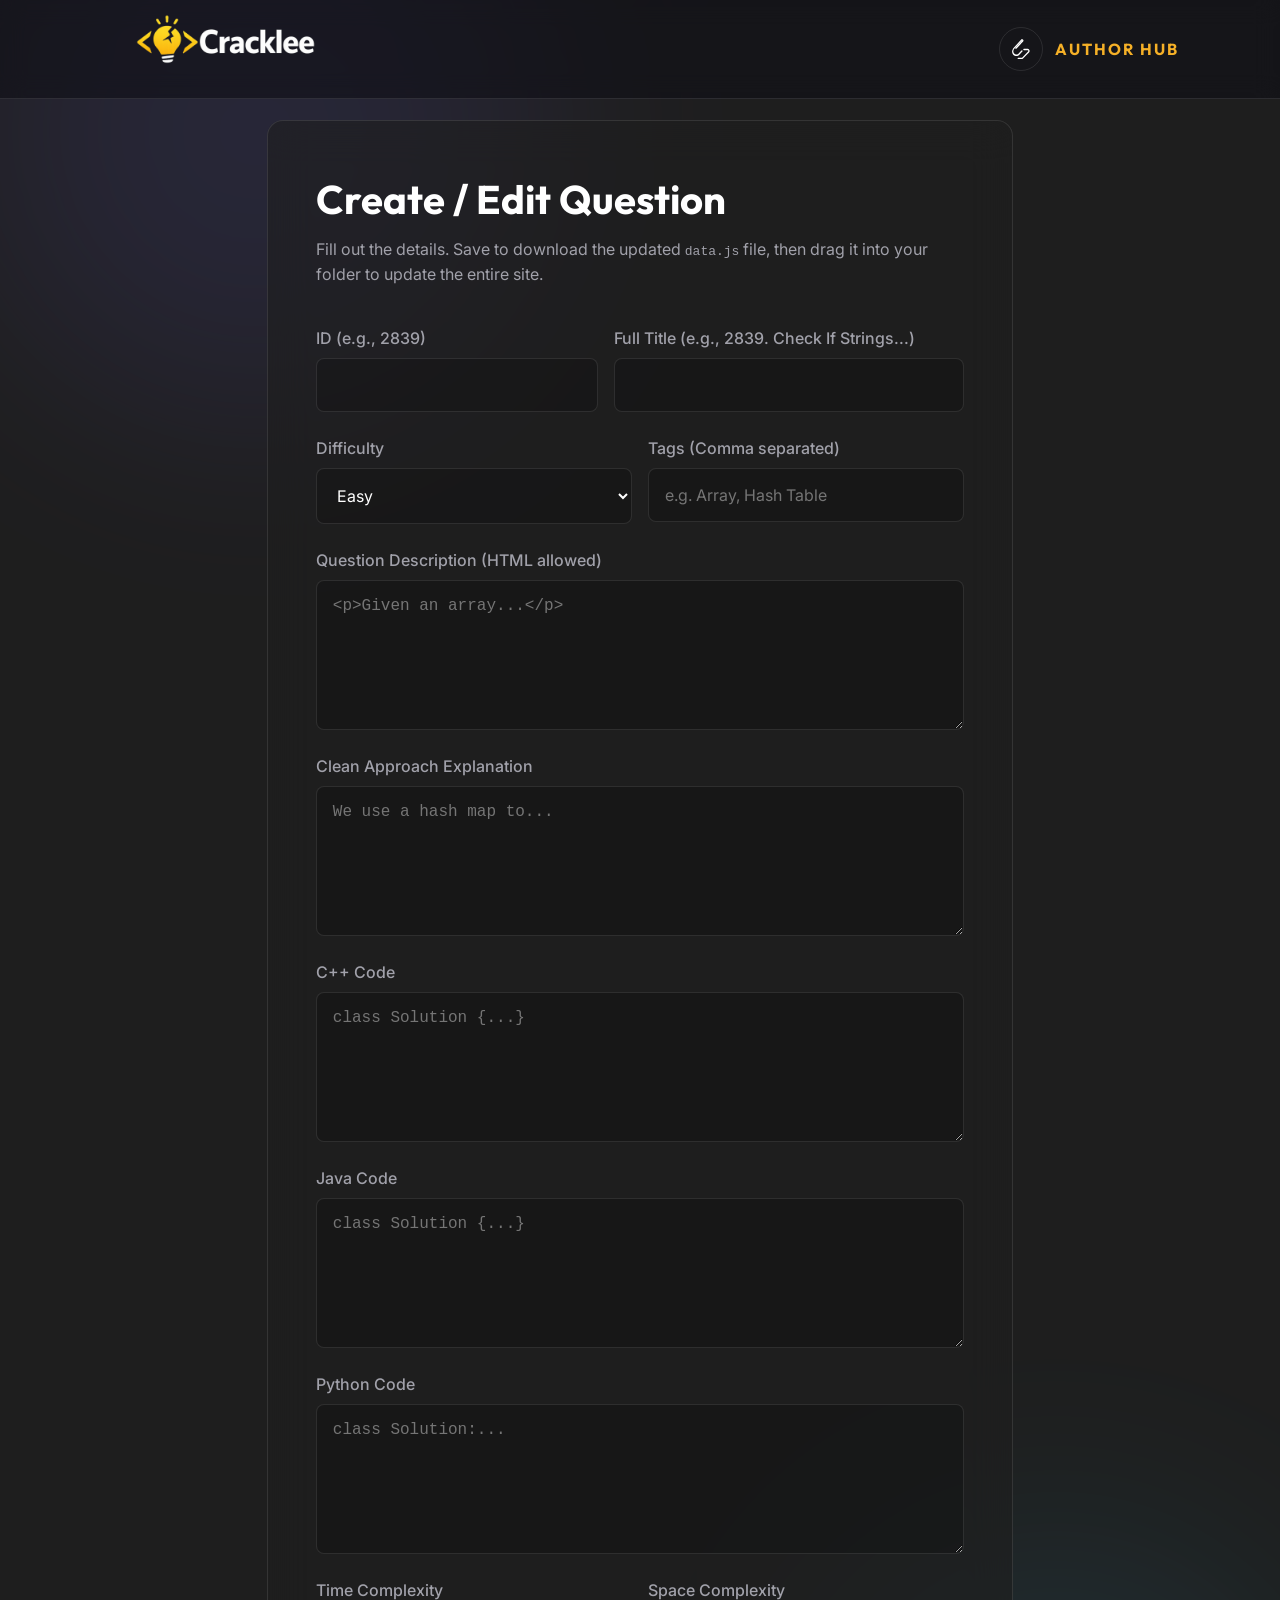
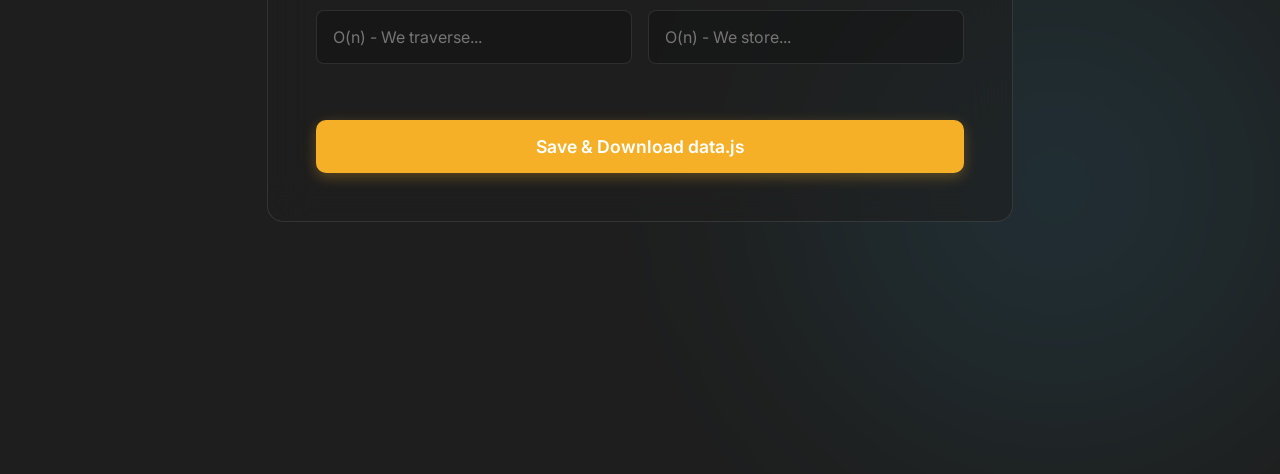
==== admin.html @ 5ce34c50 "Added Cracklee files" ====
<!DOCTYPE html>
<html lang="en">
<head>
    <meta charset="UTF-8">
    <meta name="viewport" content="width=device-width, initial-scale=1.0">
    <title>Admin Dashboard | Cracklee</title>
    <link rel="stylesheet" href="style.css">
    <link href="https://fonts.googleapis.com/css2?family=Inter:wght@300;400;500;600;700&family=Outfit:wght@400;600;800&display=swap" rel="stylesheet">
    <style>
        .admin-form { display: flex; flex-direction: column; gap: 1.5rem; }
        .form-group { display: flex; flex-direction: column; gap: 0.5rem; }
        label { font-family: 'Inter', sans-serif; font-weight: 500; color: var(--text-secondary); }
        input, select, textarea { 
            background: rgba(0,0,0,0.2); 
            border: 1px solid var(--glass-border); 
            color: var(--text-primary); 
            padding: 1rem; 
            border-radius: 8px; 
            font-family: 'Inter', sans-serif; 
            font-size: 1rem; 
        }
        [data-theme="light"] input, [data-theme="light"] select, [data-theme="light"] textarea {
            background: rgba(255,255,255,0.5);
            color: #0f172a;
        }
        textarea { min-height: 150px; resize: vertical; font-family: monospace; }
        .row { display: flex; gap: 1rem; width: 100%; }
        .col { flex: 1; }
        @media (max-width: 768px) { .row { flex-direction: column; } }
    </style>
</head>
<body>
    <div class="blob blob-1"></div>
    <div class="blob blob-2"></div>
    
    <!-- Admin Navigation -->
    <nav class="navbar">
        <div class="logo" style="margin: -60px 0;">
            <a href="index.html" style="text-decoration: none; color: inherit; display: flex; align-items: center;">
                <img src="images/logo.png" alt="Cracklee Logo" style="height: 170px; transform: scale(1.2); transform-origin: left center;">
            </a>
        </div>
        <div class="nav-right" style="display: flex; gap: 0.75rem; align-items: center;">
            <a href="https://leetcode.com/" target="_blank" class="icon-toggle" aria-label="LeetCode" title="Go to LeetCode">
                <svg viewBox="0 0 24 24" width="20" height="20" xmlns="http://www.w3.org/2000/svg" fill="currentColor"><path d="M13.483 0a1.374 1.374 0 0 0-.961.438L7.116 6.226l-3.854 4.126a5.266 5.266 0 0 0-1.209 2.104 5.35 5.35 0 0 0-.125 5.13 5.527 5.527 0 0 0 2.462 2.372 5.093 5.093 0 0 0 4.144.155 5.23 5.23 0 0 0 2.274-2.01l.016-.023 2.87-3.076a.82.82 0 0 0-.019-1.127.818.818 0 0 0-1.124-.017l-2.872 3.078a3.784 3.784 0 0 1-1.638 1.458 3.518 3.518 0 0 1-2.91.012 3.978 3.978 0 0 1-1.78-1.745 3.868 3.868 0 0 1-.226-3.6 3.786 3.786 0 0 1 .863-1.492l3.854-4.126 5.408-5.789a.12.12 0 0 1 .158-.027.12.12 0 0 1 .059.088.118.118 0 0 1-.035.109l-8.086 8.618a.818.818 0 0 0-.016 1.13.82.82 0 0 0 1.13-.016l8.086-8.619a1.6 1.6 0 0 0 .285-1.722 1.637 1.637 0 0 0-1.428-.909z"/><path d="M21.055 12.002a2.38 2.38 0 0 0-1.206-.24h-4.32a.818.818 0 0 0-.82.818.82.82 0 0 0 .82.819h4.32a.89.89 0 0 1 .494.13.91.91 0 0 1 .31.42.9.9 0 0 1-.212 1.053l-6.86 7.07a1.693 1.693 0 0 1-1.2.49h-3.636a.818.818 0 0 0-.82.82.82.82 0 0 0 .82.818h3.636a3.344 3.344 0 0 0 2.373-.972l6.858-7.072a2.536 2.536 0 0 0 .425-2.946z"/></svg>
            </a>
            <span style="font-family: 'Outfit', sans-serif; font-weight: bold; color: var(--accent-color); margin-right: 1.5rem; letter-spacing: 2px;">AUTHOR HUB</span>
        </div>
    </nav>

    <!-- Main Content -->
    <main style="padding: 120px 6% 4rem 6%; max-width: 900px; margin: 0 auto;">
        <div style="background: var(--glass-bg); border: 1px solid var(--glass-border); border-radius: 16px; padding: 3rem; backdrop-filter: blur(20px);">
            <h1 style="font-family: 'Outfit', sans-serif; font-size: 2.5rem; margin-bottom: 0.5rem;">Create / Edit Question</h1>
            <p style="color: var(--text-secondary); margin-bottom: 2.5rem;">Fill out the details. Save to download the updated <code>data.js</code> file, then drag it into your folder to update the entire site.</p>
            
            <form id="adminForm" class="admin-form">
                <div class="row">
                    <div class="form-group col" style="flex: 0.3;">
                        <label>ID (e.g., 2839)</label>
                        <input type="text" id="pId" required>
                    </div>
                    <div class="form-group col">
                        <label>Full Title (e.g., 2839. Check If Strings...)</label>
                        <input type="text" id="pTitle" required>
                    </div>
                </div>
                
                <div class="row">
                    <div class="form-group col">
                        <label>Difficulty</label>
                        <select id="pDiff" required>
                            <option value="Easy">Easy</option>
                            <option value="Medium">Medium</option>
                            <option value="Hard">Hard</option>
                        </select>
                    </div>
                    <div class="form-group col">
                        <label>Tags (Comma separated)</label>
                        <input type="text" id="pTags" placeholder="e.g. Array, Hash Table" required>
                    </div>
                </div>

                <div class="form-group">
                    <label>Question Description (HTML allowed)</label>
                    <textarea id="pDesc" placeholder="<p>Given an array...</p>" required></textarea>
                </div>
                
                <div class="form-group">
                    <label>Clean Approach Explanation</label>
                    <textarea id="pAppr" placeholder="We use a hash map to..." required></textarea>
                </div>

                <div class="form-group">
                    <label>C++ Code</label>
                    <textarea id="pCpp" placeholder="class Solution {...}"></textarea>
                </div>

                <div class="form-group">
                    <label>Java Code</label>
                    <textarea id="pJava" placeholder="class Solution {...}"></textarea>
                </div>

                <div class="form-group">
                    <label>Python Code</label>
                    <textarea id="pPy" placeholder="class Solution:..."></textarea>
                </div>
                
                <div class="row">
                    <div class="form-group col">
                        <label>Time Complexity</label>
                        <input type="text" id="pTime" placeholder="O(n) - We traverse..." required>
                    </div>
                    <div class="form-group col">
                        <label>Space Complexity</label>
                        <input type="text" id="pSpace" placeholder="O(n) - We store..." required>
                    </div>
                </div>
                
                <button type="submit" class="btn btn-primary btn-lg" style="margin-top: 2rem; width: 100%;">Save & Download data.js</button>
            </form>
        </div>
    </main>

    <script src="data.js"></script>
    <script>
        document.getElementById('adminForm').addEventListener('submit', function(e) {
            e.preventDefault();
            
            const newProblem = {
                id: document.getElementById('pId').value.trim(),
                title: document.getElementById('pTitle').value.trim(),
                difficulty: document.getElementById('pDiff').value,
                tags: document.getElementById('pTags').value.trim(),
                description: document.getElementById('pDesc').value.trim(),
                approach: document.getElementById('pAppr').value.trim(),
                cpp: document.getElementById('pCpp').value.trim(),
                java: document.getElementById('pJava').value.trim(),
                python: document.getElementById('pPy').value.trim(),
                timeComplexity: document.getElementById('pTime').value.trim(),
                spaceComplexity: document.getElementById('pSpace').value.trim(),
                date: '' // Set automatically below
            };
            
            // Current data from data.js
            const existingData = typeof problemsData !== 'undefined' ? problemsData : [];
            
            // Generate a formatted current date (e.g., "Mar 30, 2026")
            const today = new Date().toLocaleDateString('en-US', { month: 'short', day: 'numeric', year: 'numeric' });
            
            // Check if ID already exists, if so update it, else push
            const existingIdx = existingData.findIndex(p => p.id === newProblem.id);
            if(existingIdx >= 0) {
                // Keep the original date if editing an existing question
                newProblem.date = existingData[existingIdx].date || today;
                existingData[existingIdx] = newProblem;
            } else {
                // Add today's date for brand new questions
                newProblem.date = today;
                existingData.push(newProblem);
            }
            
            // Generate the javascript file string (with readable formatting)
            const fileContent = 'const problemsData = ' + JSON.stringify(existingData, null, 4) + ';';
            
            // Trigger Download
            const blob = new Blob([fileContent], { type: 'text/javascript' });
            const url = URL.createObjectURL(blob);
            const a = document.createElement('a');
            a.href = url;
            a.download = 'data.js';
            document.body.appendChild(a);
            a.click();
            document.body.removeChild(a);
            URL.revokeObjectURL(url);
            
            alert('Successfully generated! Check your downloads folder for data.js.\n\nDrag and drop it into your project folder to replace the old one, and your site is instantly updated!');
            
            // Reset form optionally
            // document.getElementById('adminForm').reset();
        });
    </script>
</body>
</html>
---- style.css ----
:root {
    --bg-color: #1e1e1e;
    --text-primary: #ffffff;
    --text-secondary: #a1a1aa;
    --accent-color: #f5b027;
    --accent-glow: rgba(245, 176, 39, 0.3);
    --glass-bg: rgba(30, 30, 30, 0.6);
    --glass-border: rgba(255, 255, 255, 0.1);
}

[data-theme="light"] {
    --bg-color: #f8fafc;
    --text-primary: #0f172a;
    --text-secondary: #475569;
    --accent-color: #d97706;
    --accent-glow: rgba(217, 119, 6, 0.3);
    --glass-bg: rgba(255, 255, 255, 0.7);
    --glass-border: rgba(0, 0, 0, 0.1);
}

* {
    margin: 0;
    padding: 0;
    box-sizing: border-box;
    scroll-behavior: smooth;
}

body {
    background-color: var(--bg-color);
    color: var(--text-primary);
    font-family: 'Inter', -apple-system, sans-serif;
    min-height: 100vh;
    overflow-x: hidden;
    position: relative;
    line-height: 1.5;
}

/* Background Animated Blobs for Dynamic Aesthetics */
.blob {
    position: absolute;
    filter: blur(100px);
    z-index: -1;
    opacity: 0.6;
    animation: float 12s infinite ease-in-out alternate;
}

.blob-1 {
    top: -10%;
    left: -5%;
    width: 50vw;
    height: 50vw;
    background: radial-gradient(circle, rgba(99,102,241,0.25) 0%, rgba(206,104,255,0.05) 100%);
    border-radius: 50%;
}

.blob-2 {
    bottom: -10%;
    right: -5%;
    width: 45vw;
    height: 45vw;
    background: radial-gradient(circle, rgba(56,189,248,0.2) 0%, rgba(45,212,191,0.05) 100%);
    border-radius: 50%;
    animation-delay: -6s;
}

@keyframes float {
    0% { transform: translate(0, 0) scale(1); }
    100% { transform: translate(40px, 60px) scale(1.15); }
}

/* Glassmorphism Navbar */
.navbar {
    display: flex;
    justify-content: space-between;
    align-items: center;
    padding: 1.5rem 6%;
    background: rgba(15, 16, 22, 0.6);
    backdrop-filter: blur(12px);
    -webkit-backdrop-filter: blur(12px);
    border-bottom: 1px solid var(--glass-border);
    position: fixed;
    width: 100%;
    top: 0;
    z-index: 100;
    transition: all 0.3s ease;
}

.logo {
    font-family: 'Outfit', sans-serif;
    font-size: 1.8rem;
    font-weight: 800;
    letter-spacing: -0.5px;
    cursor: pointer;
}

.logo span {
    color: var(--accent-color);
}

.nav-links {
    display: flex;
    gap: 2.5rem;
    list-style: none;
}

.nav-links a {
    color: var(--text-secondary);
    text-decoration: none;
    font-weight: 500;
    font-size: 0.95rem;
    transition: color 0.3s ease;
    position: relative;
}

.nav-links a::after {
    content: '';
    position: absolute;
    width: 0;
    height: 2px;
    bottom: -4px;
    left: 0;
    background-color: var(--accent-color);
    transition: width 0.3s ease;
}

.nav-links a:hover {
    color: var(--text-primary);
}

.nav-links a:hover::after {
    width: 100%;
}

/* Modern Buttons */
.btn {
    padding: 0.75rem 1.75rem;
    border-radius: 8px;
    font-family: 'Inter', sans-serif;
    font-weight: 600;
    font-size: 0.95rem;
    cursor: pointer;
    transition: all 0.3s cubic-bezier(0.4, 0, 0.2, 1);
    border: none;
    display: inline-flex;
    align-items: center;
    justify-content: center;
    gap: 8px;
}

.btn-lg {
    padding: 1rem 2.5rem;
    font-size: 1.1rem;
    border-radius: 10px;
}

.icon-toggle {
    background: transparent;
    border: 1px solid var(--glass-border);
    color: var(--text-primary);
    width: 44px;
    height: 44px;
    border-radius: 50%;
    display: flex;
    align-items: center;
    justify-content: center;
    cursor: pointer;
    transition: all 0.3s ease;
}

.icon-toggle:hover {
    background: var(--glass-bg);
    transform: scale(1.05);
}

.btn-outline {
    background: transparent;
    color: var(--text-primary);
    border: 1px solid var(--glass-border);
}

.btn-outline:hover {
    background: rgba(255, 255, 255, 0.05);
    border-color: rgba(255, 255, 255, 0.2);
}

.btn-primary {
    background: var(--accent-color);
    color: white;
    box-shadow: 0 4px 14px 0 var(--accent-glow);
}

.btn-primary:hover {
    transform: translateY(-2px);
    box-shadow: 0 6px 20px var(--accent-glow);
    background: var(--accent-color);
    filter: brightness(1.1);
}

.btn-secondary {
    background: var(--glass-bg);
    color: var(--text-primary);
    border: 1px solid var(--glass-border);
    backdrop-filter: blur(10px);
}

.btn-secondary:hover {
    background: rgba(255, 255, 255, 0.08);
}

/* Hero Section Layout */
.hero {
    min-height: 100vh;
    display: flex;
    align-items: center;
    justify-content: center;
    padding: 0 6%;
    padding-top: 6rem; /* Account for navbar */
}

.hero-inner {
    display: flex;
    align-items: center;
    justify-content: space-between;
    gap: 4rem;
    width: 100%;
    max-width: 1250px;
    margin: 0 auto;
}

.hero-content {
    flex: 1.2;
    max-width: 650px;
    opacity: 0;
    transform: translateY(40px);
    animation: slideUp 1.8s cubic-bezier(0.16, 1, 0.3, 1) forwards;
}

.badge {
    display: inline-flex;
    align-items: center;
    gap: 8px;
    padding: 0.4rem 1rem;
    background: rgba(99, 102, 241, 0.1);
    border: 1px solid rgba(99, 102, 241, 0.2);
    border-radius: 20px;
    font-size: 0.85rem;
    font-weight: 500;
    color: #818cf8;
    margin-bottom: 1.5rem;
}

.hero-title {
    font-family: 'Outfit', sans-serif;
    font-size: clamp(3rem, 5vw, 4.5rem);
    font-weight: 800;
    line-height: 1.1;
    margin-bottom: 1.5rem;
    background: linear-gradient(135deg, var(--text-primary) 0%, var(--text-secondary) 100%);
    -webkit-background-clip: text;
    background-clip: text;
    -webkit-text-fill-color: transparent;
    letter-spacing: -1px;
}

.hero-subtitle {
    font-size: 1.15rem;
    line-height: 1.7;
    color: var(--text-secondary);
    margin-bottom: 2.5rem;
    max-width: 540px;
}

.hero-actions {
    display: flex;
    gap: 1.25rem;
}

/* Premium 3D Glass Card */
.hero-visual {
    flex: 1;
    display: flex;
    justify-content: center;
    align-items: center;
    opacity: 0;
    transform: translateY(40px);
    animation: slideUp 1.8s cubic-bezier(0.16, 1, 0.3, 1) forwards 0.6s;
    perspective: 1000px;
    position: relative;
}

/* Glowing Orb behind the card */
.hero-visual::before {
    content: '';
    position: absolute;
    width: 250px;
    height: 250px;
    background: var(--accent-color);
    border-radius: 50%;
    filter: blur(100px);
    opacity: 0.3;
    z-index: -1;
    animation: pulse-glow 4s ease-in-out infinite alternate;
}

@keyframes pulse-glow {
    0% { transform: scale(0.8); opacity: 0.3; }
    100% { transform: scale(1.3); opacity: 0.6; }
}

/* Inner wrapper for 3d effect handled by js and idle floating */
.glass-card-wrapper {
    width: 100%;
    max-width: 500px;
    animation: floating 6s ease-in-out infinite;
}

@keyframes floating {
    0% { transform: translateY(0px); }
    50% { transform: translateY(-15px); }
    100% { transform: translateY(0px); }
}

.glass-card {
    width: 100%;
    background: linear-gradient(145deg, rgba(255,255,255,0.05), rgba(255,255,255,0.01));
    border: 1px solid var(--glass-border);
    border-radius: 24px;
    padding: 2.5rem;
    backdrop-filter: blur(20px);
    -webkit-backdrop-filter: blur(20px);
    box-shadow: 0 30px 60px -12px rgba(0, 0, 0, 0.5), inset 0 1px 0 rgba(255, 255, 255, 0.1);
    transform-style: preserve-3d;
    transform: rotateY(-15deg) rotateX(5deg);
    position: relative;
    overflow: hidden;
    /* Transition is handled by JS for smooth enter/exit but instantaneous tracking */
}

/* Glass Reflection Sweep Animation */
.glass-card::before {
    content: '';
    position: absolute;
    top: 0;
    left: -150%;
    width: 50%;
    height: 100%;
    background: linear-gradient(
        to right,
        rgba(255, 255, 255, 0) 0%,
        rgba(255, 255, 255, 0.05) 50%,
        rgba(255, 255, 255, 0) 100%
    );
    transform: skewX(-25deg);
    animation: glass-shimmer 7s infinite cubic-bezier(0.19, 1, 0.22, 1);
    z-index: 10;
    pointer-events: none;
}

@keyframes glass-shimmer {
    0% { left: -150%; }
    15% { left: 150%; }
    100% { left: 150%; }
}

.card-header .dots {
    display: flex;
    gap: 8px;
    margin-bottom: 2rem;
}

.dots span {
    width: 12px;
    height: 12px;
    border-radius: 50%;
    background: var(--glass-border);
    transition: transform 0.2s ease;
}

.dots span:hover {
    transform: scale(1.2);
}

.dots span:nth-child(1) { background: #ef4444; }
.dots span:nth-child(2) { background: #eab308; }
.dots span:nth-child(3) { background: #22c55e; }

.typewriter-cursor {
    display: inline-block;
    width: 2px;
    height: 1.1em;
    background-color: var(--accent-color);
    vertical-align: text-bottom;
    margin-left: 2px;
    animation: blink 0.8s step-end infinite;
}

@keyframes blink {
    0%, 100% { opacity: 1; }
    50% { opacity: 0; }
}

@keyframes slideUp {
    to {
        opacity: 1;
        transform: translateY(0);
    }
}

@keyframes shimmer {
    100% {
        transform: translateX(100%);
    }
}

/* Responsive Design Adjustments */
@media (max-width: 1024px) {
    .hero-inner {
        gap: 2rem;
    }
    .hero-title {
        font-size: 3.5rem;
    }
}

@media (max-width: 968px) {
    .hero {
        padding-top: 8rem;
    }
    
    .hero-inner {
        flex-direction: column;
        text-align: center;
        justify-content: flex-start;
    }
    
    .hero-content {
        margin: 0 auto;
        padding-bottom: 3rem;
    }

    .hero-subtitle {
        margin: 0 auto 2.5rem auto;
    }
    
    .hero-actions {
        justify-content: center;
    }
    
    .nav-links {
        display: none;
    }
    
    .glass-card {
        transform: none !important;
        margin-bottom: 4rem;
    }
}

@media (max-width: 480px) {
    .hero-actions {
        flex-direction: column;
        width: 100%;
    }
    
    .btn {
        width: 100%;
    }
    
    .hero-title {
        font-size: 2.5rem;
    }
}

.question-item:hover {
    transform: translateY(-3px);
    border-color: var(--accent-color) !important;
    background: rgba(255, 255, 255, 0.05) !important;
    box-shadow: 0 10px 25px rgba(0, 0, 0, 0.2);
}

[data-theme="light"] .question-item:hover {
    background: rgba(0, 0, 0, 0.03) !important;
    box-shadow: 0 10px 25px rgba(0, 0, 0, 0.05);
}

/* Base Code Block Styles */
.code-block {
    background: #111827;
    border-radius: 0 0 12px 12px;
    padding: 1.5rem;
    overflow-x: auto;
    margin-bottom: 2rem;
    margin-top: 0;
    box-shadow: inset 0 2px 4px 0 rgba(0, 0, 0, 0.2);
}

[data-theme="light"] .code-block {
    background: #1e293b;
}

/* Code Tabs Styles */
.code-tabs {
    display: flex;
    background: #111827;
    border-bottom: 1px solid rgba(255, 255, 255, 0.1);
    border-radius: 12px 12px 0 0;
    padding: 0 1rem;
    overflow: hidden;
}

[data-theme="light"] .code-tabs {
    background: #1e293b;
    border-bottom: 1px solid rgba(0, 0, 0, 0.2);
}

.tab-btn {
    background: transparent;
    color: #64748b;
    border: none;
    padding: 1rem 1.5rem;
    font-family: 'Inter', sans-serif;
    font-weight: 500;
    font-size: 0.95rem;
    cursor: pointer;
    border-bottom: 2px solid transparent;
    transition: all 0.3s ease;
}

.tab-btn:hover {
    color: #cbd5e1;
}

.tab-btn.active {
    color: #ffffff;
    border-bottom-color: #ffffff;
}

.line-number {
    display: inline-block;
    width: 2.5rem;
    color: #475569;
    text-align: right;
    margin-right: 1.5rem;
    user-select: none;
    border-right: 1px solid #334155;
    padding-right: 1rem;
}

/* News Cards & Footer Overrides */
.news-card {
    background: var(--glass-bg);
    border: 1px solid var(--glass-border);
    border-radius: 16px;
    padding: 2.5rem 2rem;
    display: flex;
    flex-direction: column;
    transition: transform 0.4s cubic-bezier(0.175, 0.885, 0.32, 1.275), box-shadow 0.4s ease, border-color 0.4s ease;
}

.news-card:hover {
    transform: translateY(-8px);
    box-shadow: 0 20px 40px rgba(0,0,0,0.3);
    border-color: rgba(255, 255, 255, 0.15);
}

[data-theme="light"] .news-card:hover {
    box-shadow: 0 20px 40px rgba(0,0,0,0.08);
    border-color: rgba(0, 0, 0, 0.15);
}

.footer-link {
    color: var(--text-secondary);
    text-decoration: none;
    transition: color 0.3s ease;
}

.footer-link:hover {
    color: var(--text-primary);
}

/* Expandable Hero Search Bar */
.hero-search-container {
    position: relative;
    display: flex;
    align-items: center;
    border-radius: 50px;
    height: 50px;
    min-width: 50px;
}

.hero-search-input {
    width: 0;
    opacity: 0;
    background: var(--glass-bg);
    border: 1px solid var(--glass-border);
    border-radius: 50px;
    padding: 0;
    color: var(--text-primary);
    font-family: 'Inter', sans-serif;
    font-size: 1rem;
    outline: none;
    transition: all 0.4s cubic-bezier(0.175, 0.885, 0.32, 1.275);
    pointer-events: none;
}

[data-theme="light"] .hero-search-input {
    background: rgba(255, 255, 255, 0.7);
    color: #0f172a;
}

.hero-search-container.active .hero-search-input {
    width: 300px;
    opacity: 1;
    padding: 0.8rem 1.2rem;
    padding-right: 3.5rem;
    pointer-events: auto;
}

.hero-search-btn {
    position: absolute;
    right: 0;
    width: 50px;
    height: 50px;
    border-radius: 50%;
    background: transparent;
    border: 1px solid var(--glass-border);
    color: var(--text-primary);
    cursor: pointer;
    display: flex;
    align-items: center;
    justify-content: center;
    transition: all 0.3s ease;
    background: rgba(45, 212, 191, 0.1); 
    border-color: var(--accent-color);
    color: var(--accent-color);
}

.hero-search-btn:hover {
    background: rgba(45, 212, 191, 0.2);
    transform: scale(1.05);
}

.hero-search-container.active .hero-search-btn {
    background: transparent;
    border-color: transparent;
    color: var(--text-secondary);
}

.hero-search-container.active .hero-search-btn:hover {
    color: var(--accent-color);
    transform: none;
}

/* Live News Ticker */
.news-ticker-wrapper {
    width: 100%;
    background: var(--glass-bg);
    border-top: 1px solid var(--glass-border);
    display: flex;
    align-items: center;
    position: relative;
    z-index: 10;
    overflow: hidden;
    margin-top: 2rem;
}

.news-ticker-label {
    background: var(--accent-color);
    color: white;
    padding: 0.8rem 1.5rem;
    font-family: 'Outfit', sans-serif;
    font-weight: 700;
    font-size: 0.85rem;
    letter-spacing: 1px;
    white-space: nowrap;
    z-index: 2;
    box-shadow: 2px 0 10px rgba(0,0,0,0.3);
}

.news-ticker-container {
    flex: 1;
    overflow: hidden;
    position: relative;
    white-space: nowrap;
}

.news-ticker-content {
    display: inline-flex;
    white-space: nowrap;
    animation: tickerScroll 40s linear infinite;
    gap: 3rem;
    padding-left: 2rem;
}

.news-ticker-content:hover {
    animation-play-state: paused;
}

.ticker-item {
    display: inline-flex;
    align-items: center;
    gap: 0.5rem;
    color: var(--text-primary);
    font-family: 'Inter', sans-serif;
    font-size: 0.95rem;
    text-decoration: none;
    transition: color 0.3s ease;
}

.ticker-item:hover {
    color: var(--accent-color);
}

.ticker-dot {
    color: var(--accent-color);
    font-size: 1.2rem;
}

@keyframes tickerScroll {
    0% { transform: translateX(0); }
    100% { transform: translateX(-50%); }
}
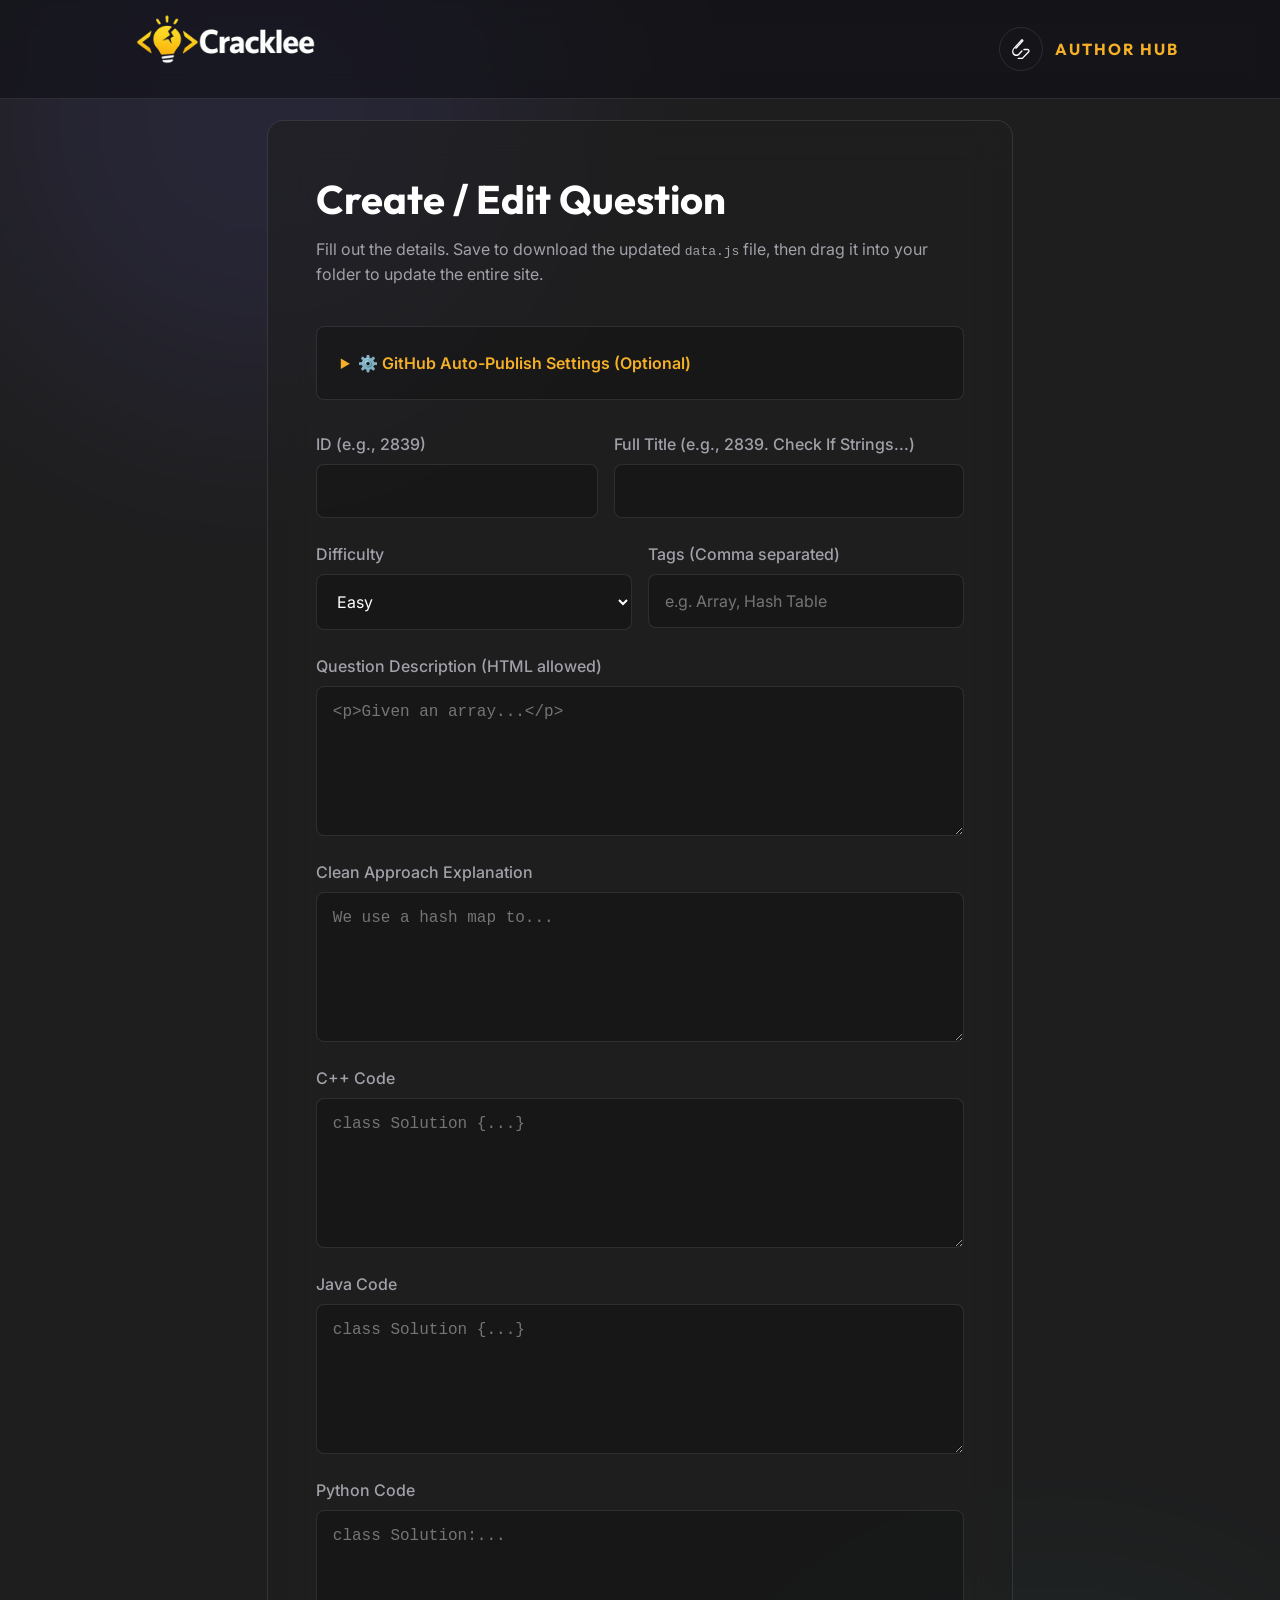
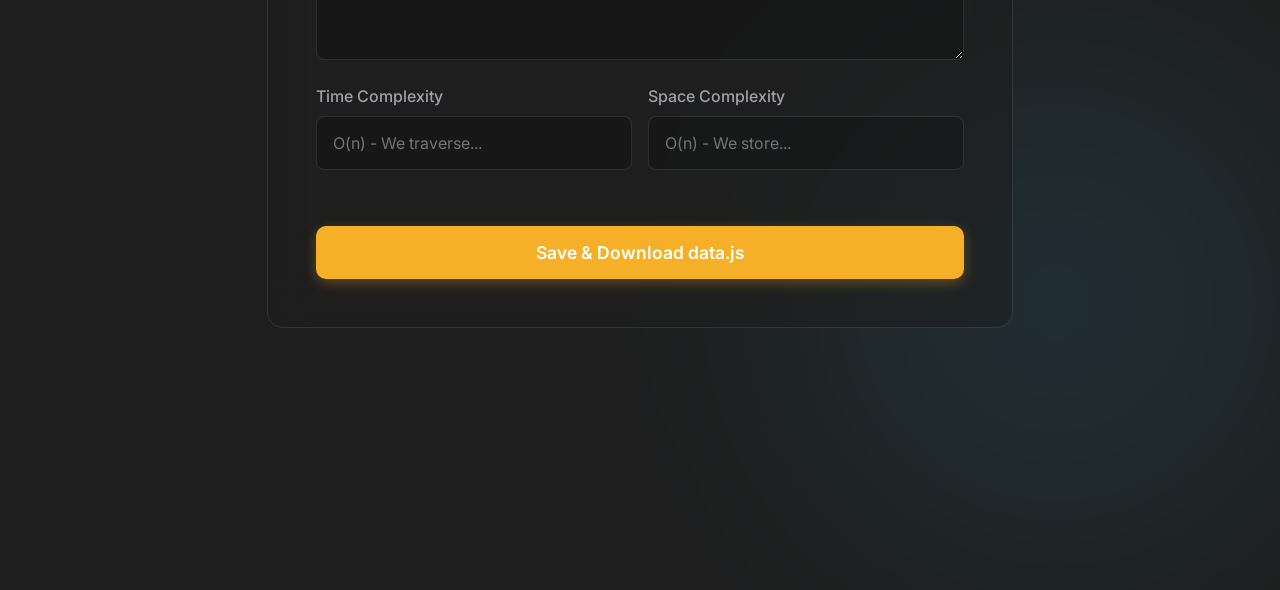
==== commit 7c6169ea: "Fix missing serial numbers and add GitHub Auto-Publish settings in Admin dashboard" ====
--- a/admin.html
+++ b/admin.html
@@ -54,6 +54,34 @@
             <h1 style="font-family: 'Outfit', sans-serif; font-size: 2.5rem; margin-bottom: 0.5rem;">Create / Edit Question</h1>
             <p style="color: var(--text-secondary); margin-bottom: 2.5rem;">Fill out the details. Save to download the updated <code>data.js</code> file, then drag it into your folder to update the entire site.</p>
             
+            <!-- GitHub Integration Settings -->
+            <details style="margin-bottom: 2rem; background: rgba(0,0,0,0.2); padding: 1.5rem; border-radius: 8px; border: 1px solid var(--glass-border);">
+                <summary style="cursor: pointer; font-family: 'Inter', sans-serif; font-weight: 600; color: var(--accent-color);">⚙️ GitHub Auto-Publish Settings (Optional)</summary>
+                <div style="margin-top: 1rem; display: flex; flex-direction: column; gap: 1rem;">
+                    <p style="font-size: 0.85rem; color: var(--text-secondary);">Enter your GitHub details to automatically publish <code>data.js</code> to your repository instead of downloading it manually.</p>
+                    <div class="row">
+                        <div class="form-group col">
+                            <label>GitHub Personal Access Token (PAT)</label>
+                            <input type="password" id="ghToken" placeholder="ghp_xxxxxxxxxxxx">
+                        </div>
+                    </div>
+                    <div class="row">
+                        <div class="form-group col">
+                            <label>Repository (e.g., username/repo)</label>
+                            <input type="text" id="ghRepo" placeholder="chandramouli569/cracklee" value="chandramouli569/cracklee">
+                        </div>
+                        <div class="form-group col">
+                            <label>Branch</label>
+                            <input type="text" id="ghBranch" placeholder="main" value="main">
+                        </div>
+                    </div>
+                    <div style="display: flex; align-items: center; gap: 1rem; margin-top: 0.5rem;">
+                        <button type="button" id="saveGhSettings" style="padding: 0.5rem 1rem; background: var(--glass-border); color: white; border: none; border-radius: 4px; cursor: pointer;">Save Settings</button>
+                        <span id="ghSettingsMsg" style="color: #10b981; font-size: 0.85rem; display: none;">Settings saved securely in your browser!</span>
+                    </div>
+                </div>
+            </details>
+            
             <form id="adminForm" class="admin-form">
                 <div class="row">
                     <div class="form-group col" style="flex: 0.3;">
@@ -124,6 +152,77 @@
 
     <script src="data.js"></script>
     <script>
+        // Load GitHub settings on page load
+        document.addEventListener('DOMContentLoaded', () => {
+            document.getElementById('ghToken').value = localStorage.getItem('ghToken') || '';
+            document.getElementById('ghRepo').value = localStorage.getItem('ghRepo') || 'chandramouli569/cracklee';
+            document.getElementById('ghBranch').value = localStorage.getItem('ghBranch') || 'main';
+        });
+
+        // Save GitHub settings
+        document.getElementById('saveGhSettings')?.addEventListener('click', () => {
+            localStorage.setItem('ghToken', document.getElementById('ghToken').value.trim());
+            localStorage.setItem('ghRepo', document.getElementById('ghRepo').value.trim());
+            localStorage.setItem('ghBranch', document.getElementById('ghBranch').value.trim());
+            const msg = document.getElementById('ghSettingsMsg');
+            msg.style.display = 'inline';
+            setTimeout(() => msg.style.display = 'none', 3000);
+        });
+
+        async function publishToGitHub(content, token, repo, branch) {
+            const btn = document.querySelector('button[type="submit"]');
+            const originalText = btn.innerText;
+            btn.innerText = "Publishing to GitHub...";
+            btn.disabled = true;
+
+            const filePath = 'data.js';
+            const apiUrl = `https://api.github.com/repos/${repo}/contents/${filePath}`;
+
+            try {
+                // 1. Get current file SHA
+                let sha = '';
+                const getRes = await fetch(`${apiUrl}?ref=${branch}`, {
+                    headers: { 'Authorization': `Bearer ${token}` }
+                });
+                
+                if (getRes.ok) {
+                    const getData = await getRes.json();
+                    sha = getData.sha;
+                }
+
+                // 2. Base64 encode the content (handles unicode safely)
+                const base64Content = btoa(unescape(encodeURIComponent(content)));
+
+                // 3. Put new file content
+                const putRes = await fetch(apiUrl, {
+                    method: 'PUT',
+                    headers: {
+                        'Authorization': `Bearer ${token}`,
+                        'Content-Type': 'application/json'
+                    },
+                    body: JSON.stringify({
+                        message: `Update data.js via Admin Dashboard: Added/Edited question`,
+                        content: base64Content,
+                        sha: sha || undefined,
+                        branch: branch
+                    })
+                });
+
+                if (putRes.ok) {
+                    alert('Successfully published to GitHub! The live site will reflect changes shortly.');
+                    // document.getElementById('adminForm').reset();
+                } else {
+                    const errorData = await putRes.json();
+                    alert(`Failed to publish: ${errorData.message}`);
+                }
+            } catch (err) {
+                alert(`Error connecting to GitHub: ${err.message}`);
+            } finally {
+                btn.innerText = originalText;
+                btn.disabled = false;
+            }
+        }
+
         document.getElementById('adminForm').addEventListener('submit', function(e) {
             e.preventDefault();
             
@@ -161,20 +260,29 @@
             }
             
             // Generate the javascript file string (with readable formatting)
-            const fileContent = 'const problemsData = ' + JSON.stringify(existingData, null, 4) + ';';
-            
-            // Trigger Download
-            const blob = new Blob([fileContent], { type: 'text/javascript' });
-            const url = URL.createObjectURL(blob);
-            const a = document.createElement('a');
-            a.href = url;
-            a.download = 'data.js';
-            document.body.appendChild(a);
-            a.click();
-            document.body.removeChild(a);
-            URL.revokeObjectURL(url);
-            
-            alert('Successfully generated! Check your downloads folder for data.js.\n\nDrag and drop it into your project folder to replace the old one, and your site is instantly updated!');
+            const fileContent = 'const problemsData = ' + JSON.stringify(existingData, null, 4) + ';\n';
+            
+            const ghToken = localStorage.getItem('ghToken');
+            const ghRepo = localStorage.getItem('ghRepo');
+            const ghBranch = localStorage.getItem('ghBranch');
+
+            if (ghToken && ghRepo && ghBranch) {
+                // Push directly to GitHub
+                publishToGitHub(fileContent, ghToken, ghRepo, ghBranch);
+            } else {
+                // Trigger Download (Fallback)
+                const blob = new Blob([fileContent], { type: 'text/javascript' });
+                const url = URL.createObjectURL(blob);
+                const a = document.createElement('a');
+                a.href = url;
+                a.download = 'data.js';
+                document.body.appendChild(a);
+                a.click();
+                document.body.removeChild(a);
+                URL.revokeObjectURL(url);
+                
+                alert('Successfully generated! Check your downloads folder for data.js.\n\nDrag and drop it into your project folder to replace the old one, and your site is instantly updated!');
+            }
             
             // Reset form optionally
             // document.getElementById('adminForm').reset();
--- a/style.css
+++ b/style.css
@@ -720,3 +720,39 @@
     0% { transform: translateX(0); }
     100% { transform: translateX(-50%); }
 }
+
+/* Comprehensive Mobile / Android Scaling Fixes */
+@media (max-width: 768px) {
+    /* Fix Oversized Navbar Elements */
+    .navbar { padding: 1rem 5%; }
+    .logo { margin: 0 !important; padding: 0 !important; }
+    .logo img { 
+        height: 50px !important; 
+        transform: none !important;
+    }
+    
+    /* Fix Hero Typography & Button Wraps */
+    .hero { padding-top: 6rem; }
+    .hero-title { font-size: 2.5rem !important; }
+    .hero-subtitle { font-size: 1rem; margin-bottom: 2rem; }
+    
+    /* Keep Glass Card from overflowing viewport horizontally */
+    .glass-card { padding: 1.5rem; margin: 0 1rem; width: auto; transform: none !important; }
+    .glass-card img[alt="Cracklee"] { height: 90px !important; }
+    
+    /* Space out content sections naturally on tall screens */
+    #explore { padding: 4rem 1rem !important; gap: 3rem !important; }
+    
+    /* News grid forced to single column perfectly */
+    .news-grid { grid-template-columns: 1fr !important; gap: 1.5rem !important; }
+    .news-card { padding: 1.5rem !important; }
+    
+    /* Prevent the News Ticker from squishing */
+    .news-ticker-label { padding: 0.6rem 1rem; font-size: 0.75rem; }
+    .ticker-content { gap: 1.5rem; }
+    
+    /* Stack footer beautifully in the center */
+    footer { padding: 2rem 1.5rem !important; }
+    footer > div { flex-direction: column !important; justify-content: center; gap: 1.5rem !important; text-align: center; }
+    footer > div > div { align-items: center !important; margin: 0 !important; flex-wrap: wrap; justify-content: center; }
+}
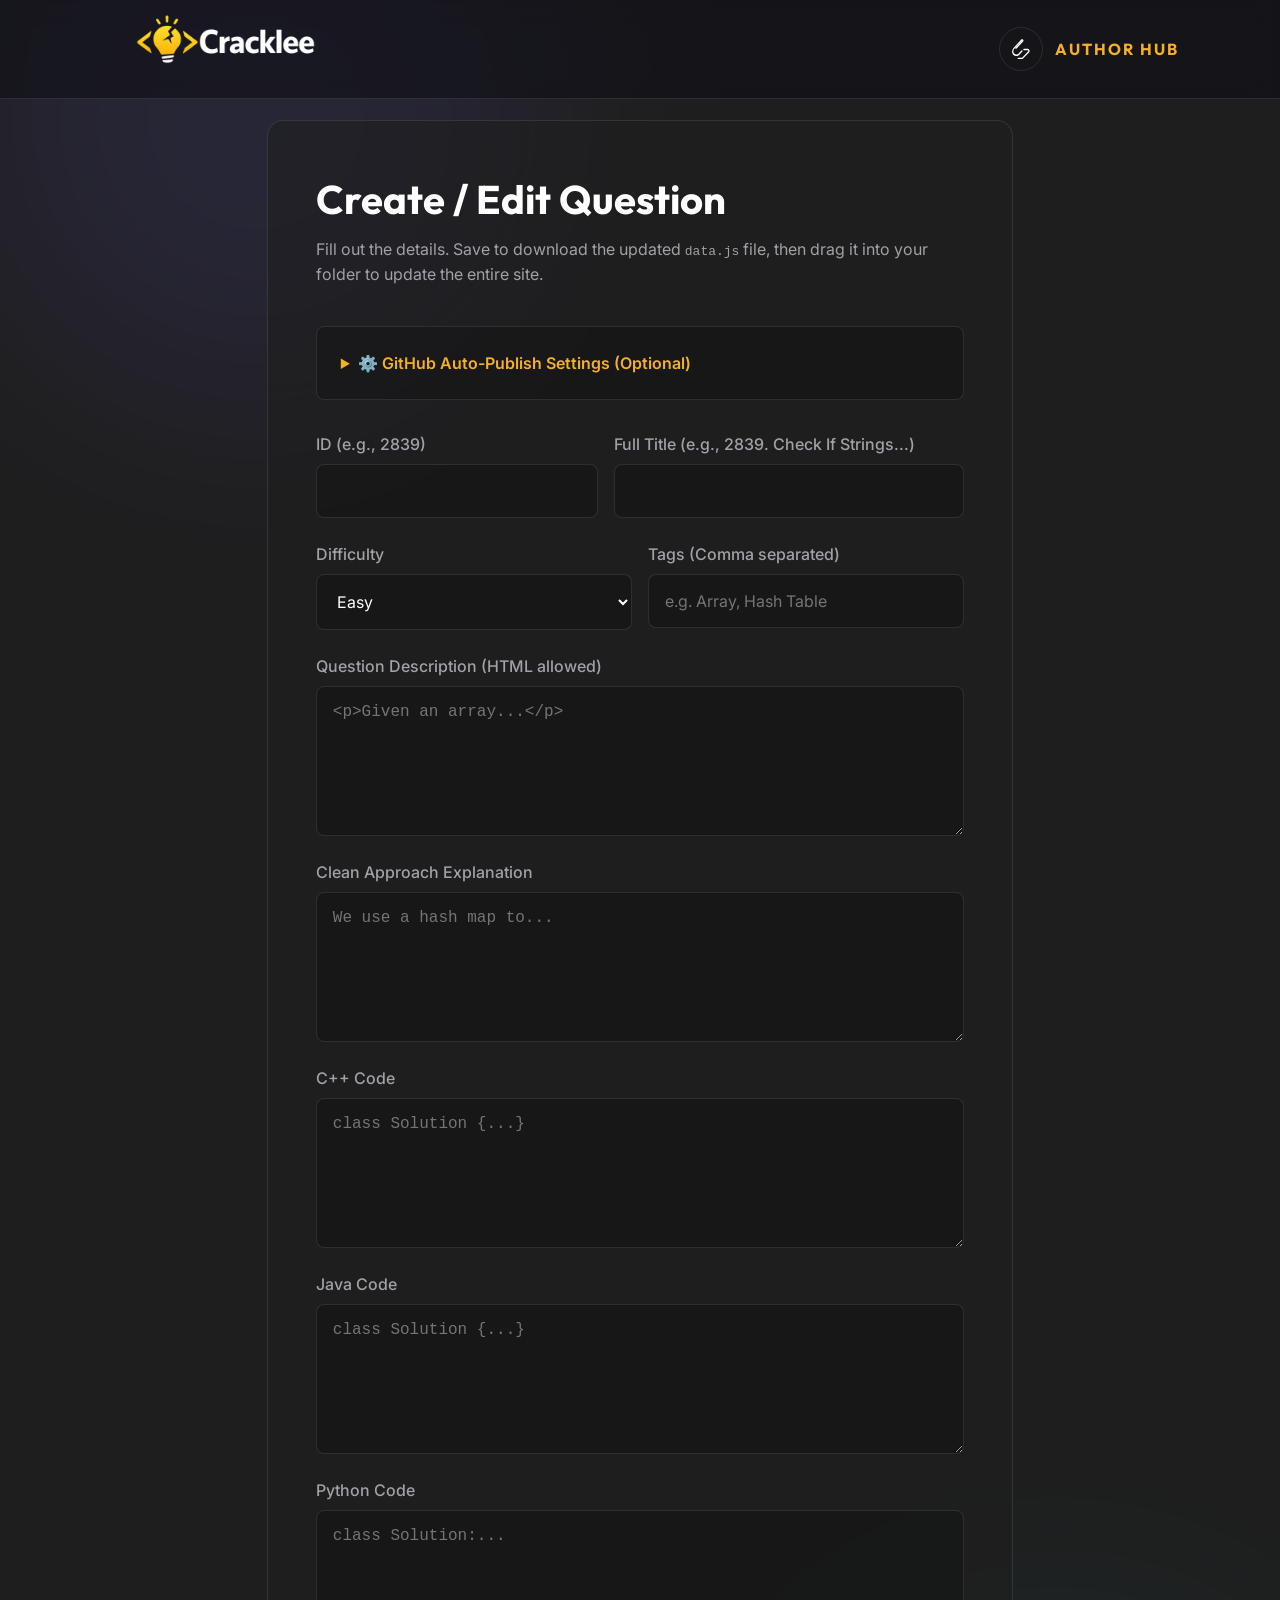
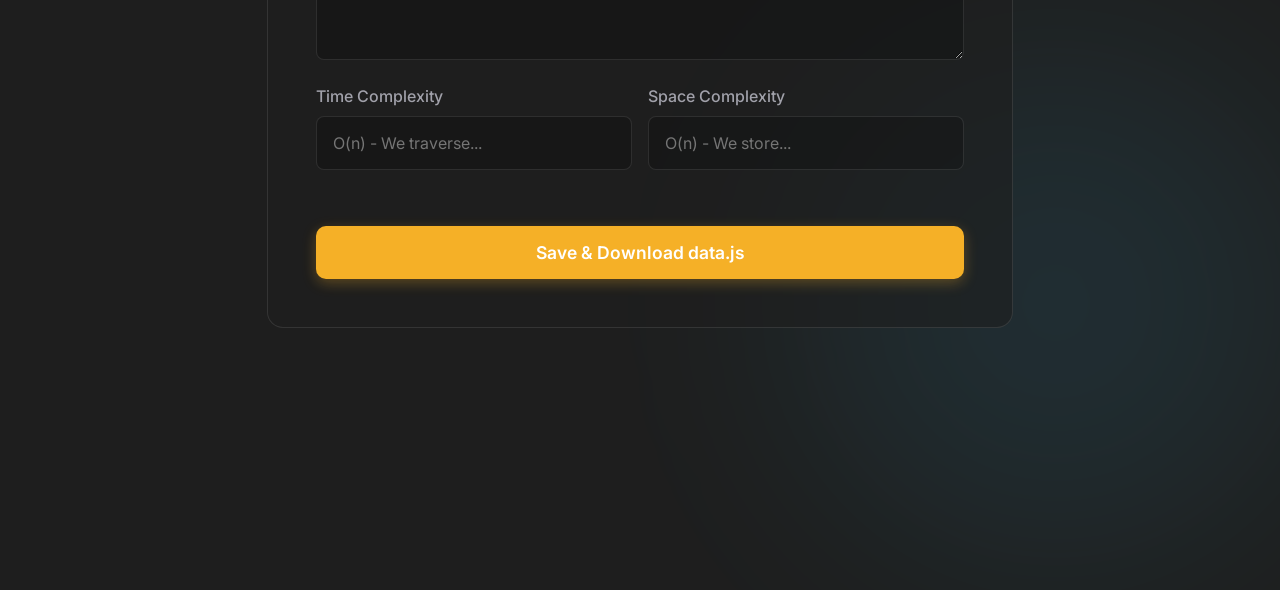
==== commit 055c309f: "Add favicon logo to all html pages" ====
--- a/admin.html
+++ b/admin.html
@@ -4,6 +4,7 @@
     <meta charset="UTF-8">
     <meta name="viewport" content="width=device-width, initial-scale=1.0">
     <title>Admin Dashboard | Cracklee</title>
+    <link rel="icon" type="image/png" href="images/logo.png">
     <link rel="stylesheet" href="style.css">
     <link href="https://fonts.googleapis.com/css2?family=Inter:wght@300;400;500;600;700&family=Outfit:wght@400;600;800&display=swap" rel="stylesheet">
     <style>
--- a/style.css
+++ b/style.css
@@ -756,3 +756,90 @@
     footer > div { flex-direction: column !important; justify-content: center; gap: 1.5rem !important; text-align: center; }
     footer > div > div { align-items: center !important; margin: 0 !important; flex-wrap: wrap; justify-content: center; }
 }
+
+/* Progress Tracking & Interactive Elements */
+main {
+    animation: fadeIn 0.4s ease-out forwards;
+}
+
+@keyframes fadeIn {
+    from { opacity: 0; transform: translateY(15px); }
+    to { opacity: 1; transform: translateY(0); }
+}
+
+.solved-badge {
+    background: rgba(34, 197, 94, 0.1);
+    color: #22c55e;
+    padding: 0.2rem 0.6rem;
+    border-radius: 6px;
+    font-size: 0.8rem;
+    font-weight: 600;
+    margin-left: 0.75rem;
+    display: inline-flex;
+    align-items: center;
+    gap: 4px;
+    border: 1px solid rgba(34, 197, 94, 0.2);
+}
+
+.btn-success {
+    background: #22c55e;
+    color: white;
+    box-shadow: 0 4px 14px 0 rgba(34, 197, 94, 0.3);
+    border: none;
+}
+.btn-success:hover {
+    background: #16a34a;
+    box-shadow: 0 6px 20px rgba(34, 197, 94, 0.4);
+    transform: translateY(-2px);
+}
+
+.copy-btn {
+    position: absolute;
+    top: 1rem;
+    right: 1rem;
+    background: rgba(255, 255, 255, 0.1);
+    backdrop-filter: blur(4px);
+    border: 1px solid rgba(255, 255, 255, 0.2);
+    color: #ffffff;
+    padding: 0.4rem 0.8rem;
+    border-radius: 6px;
+    font-size: 0.85rem;
+    cursor: pointer;
+    transition: all 0.2s ease;
+    z-index: 10;
+}
+
+.copy-btn:hover {
+    background: rgba(255, 255, 255, 0.2);
+}
+
+.copy-btn.copied {
+    background: rgba(34, 197, 94, 0.9);
+    border-color: rgba(34, 197, 94, 1);
+}
+
+.code-block {
+    position: relative;
+}
+
+.questions-search {
+    width: 100%;
+    background: var(--glass-bg);
+    border: 1px solid var(--glass-border);
+    color: var(--text-primary);
+    padding: 1rem 1.5rem;
+    border-radius: 12px;
+    font-size: 1.05rem;
+    outline: none;
+    transition: all 0.3s ease;
+    font-family: 'Inter', sans-serif;
+    backdrop-filter: blur(10px);
+}
+.questions-search:focus {
+    border-color: var(--accent-color);
+    box-shadow: 0 0 0 2px var(--accent-glow);
+}
+[data-theme="light"] .questions-search {
+    background: rgba(255,255,255,0.7);
+    color: #0f172a;
+}
